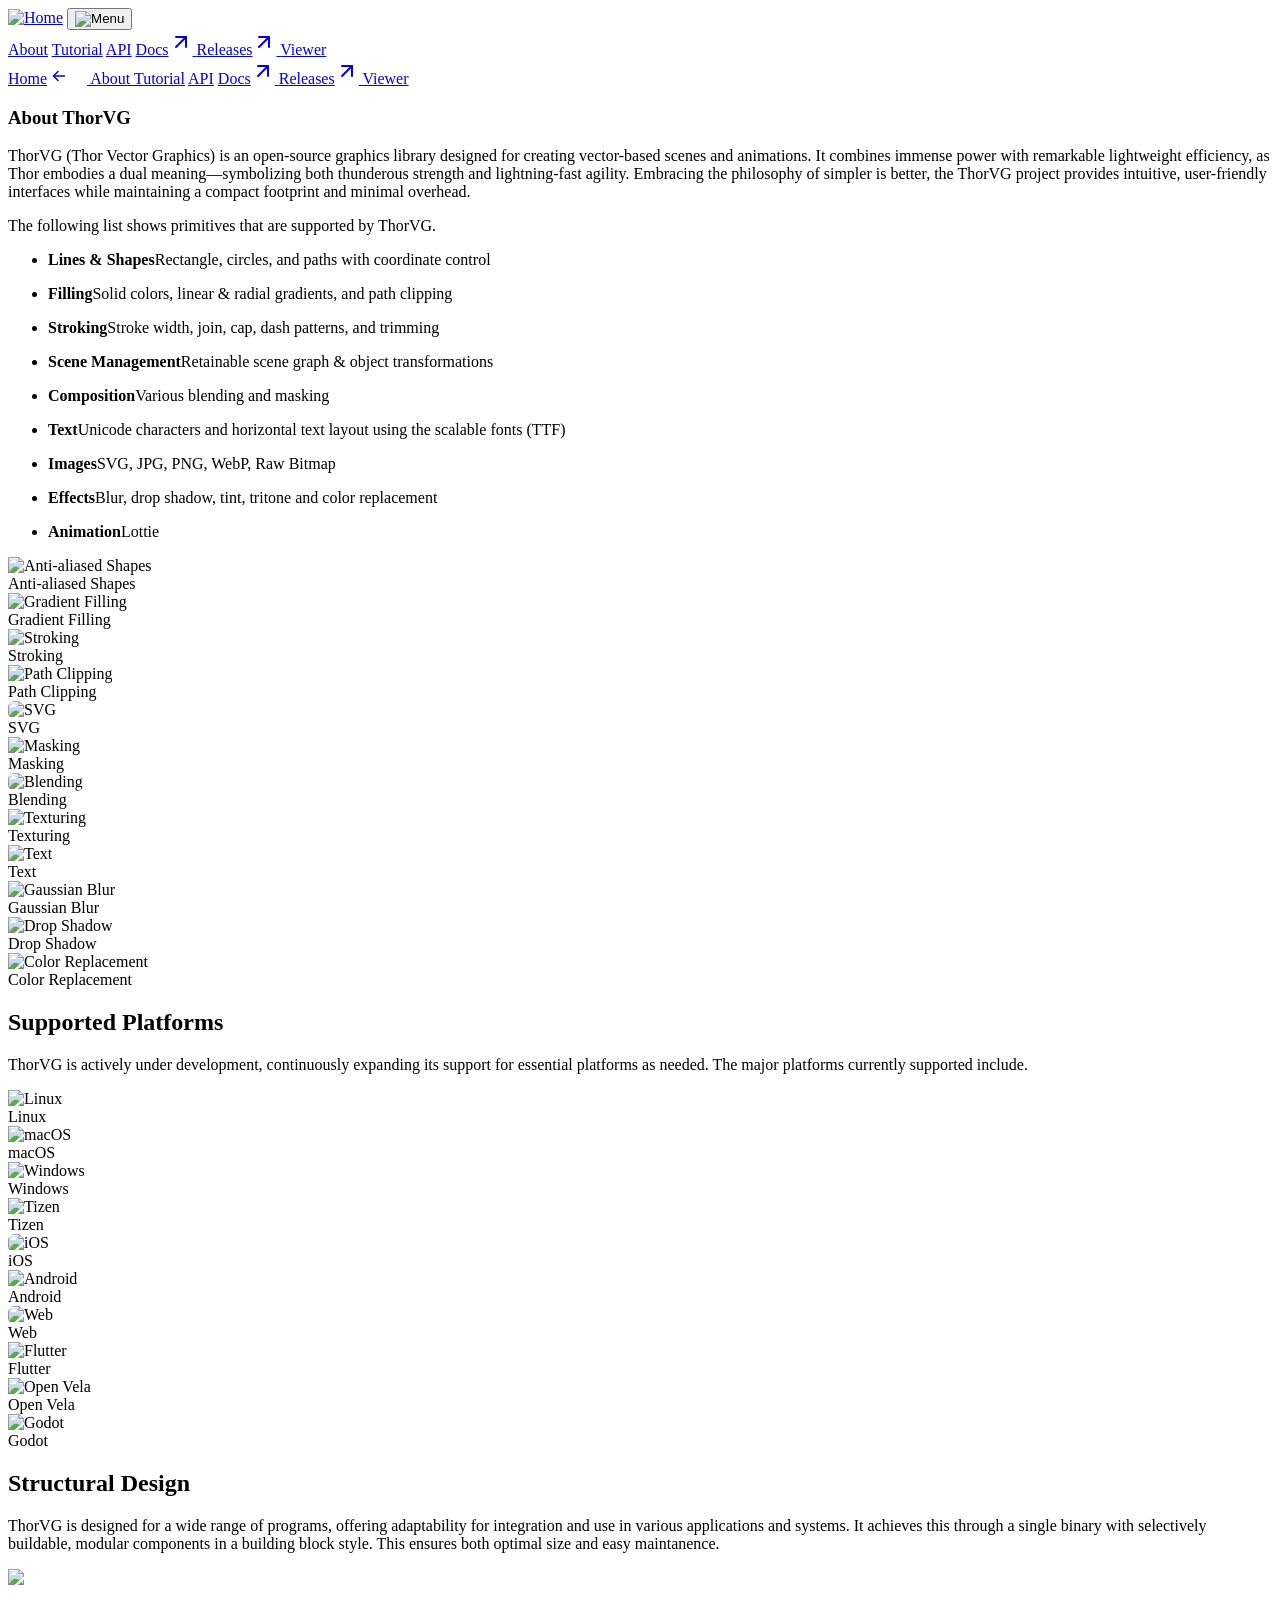
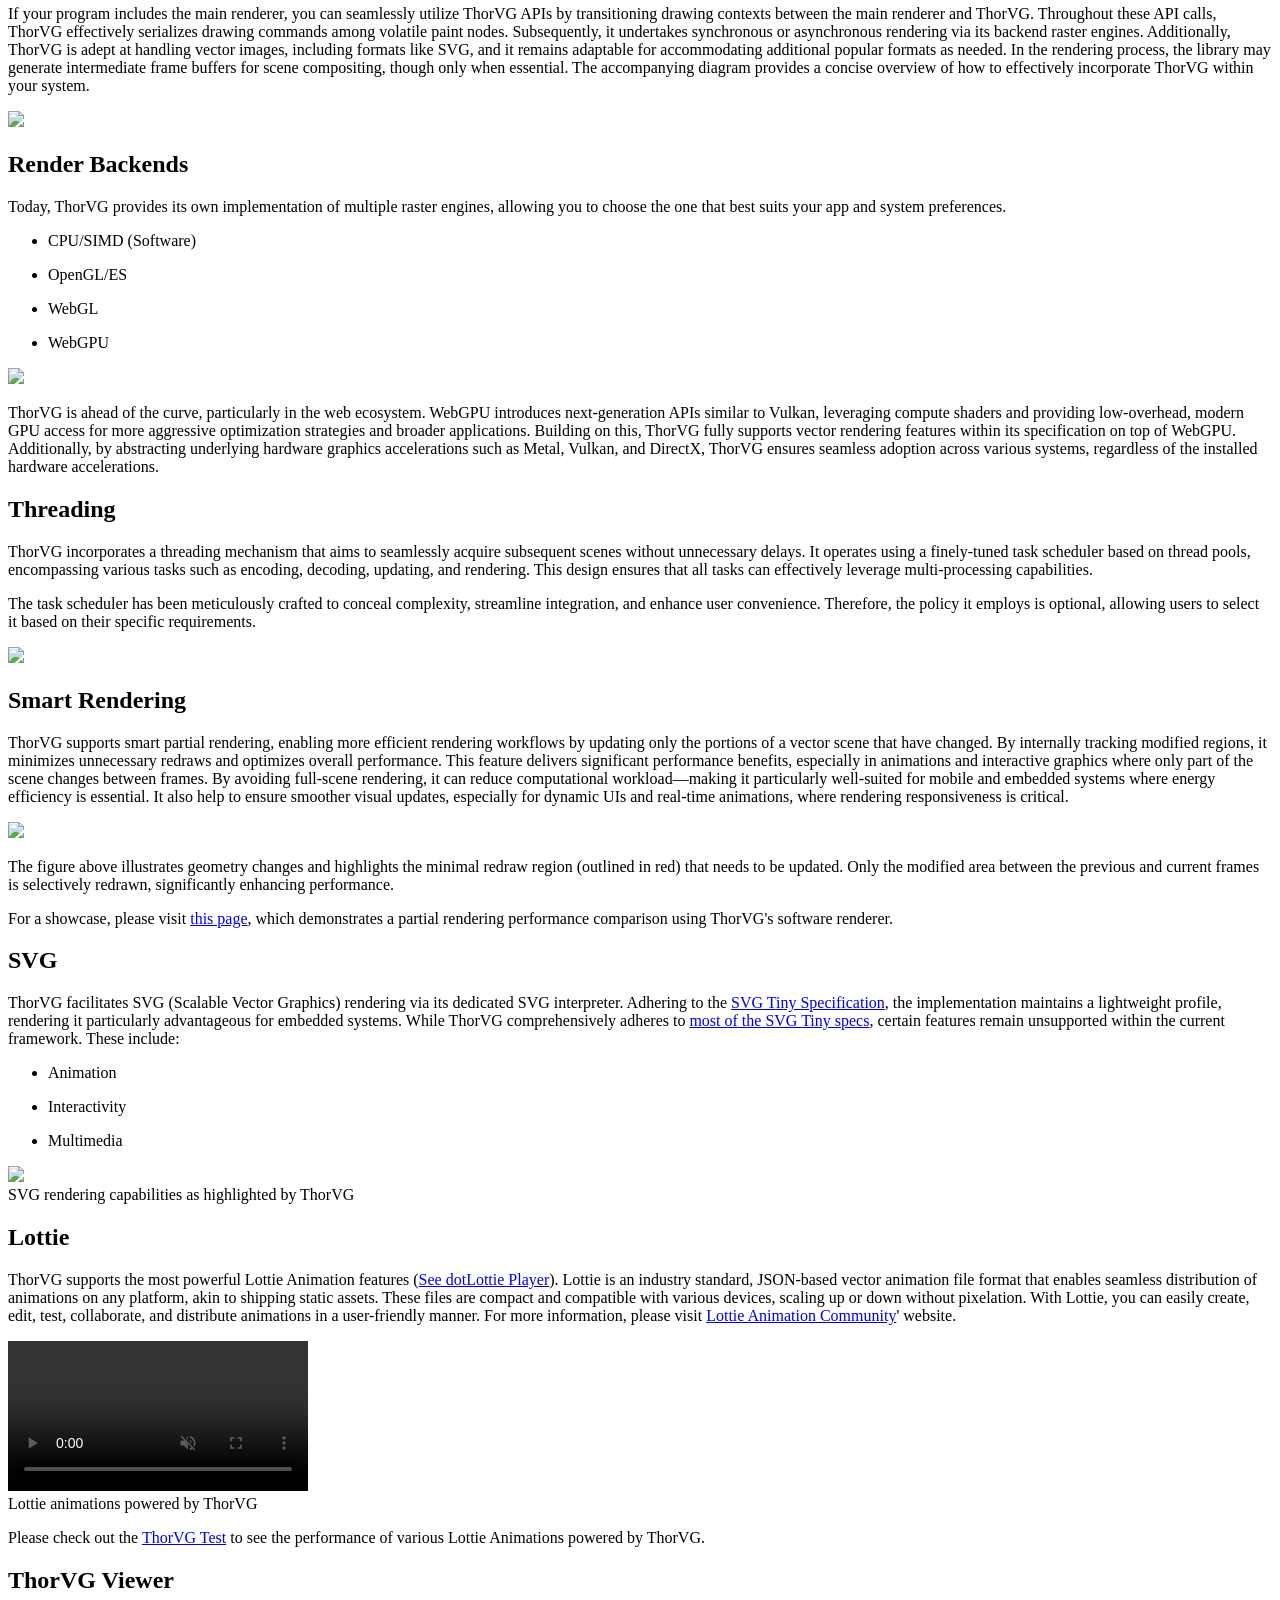
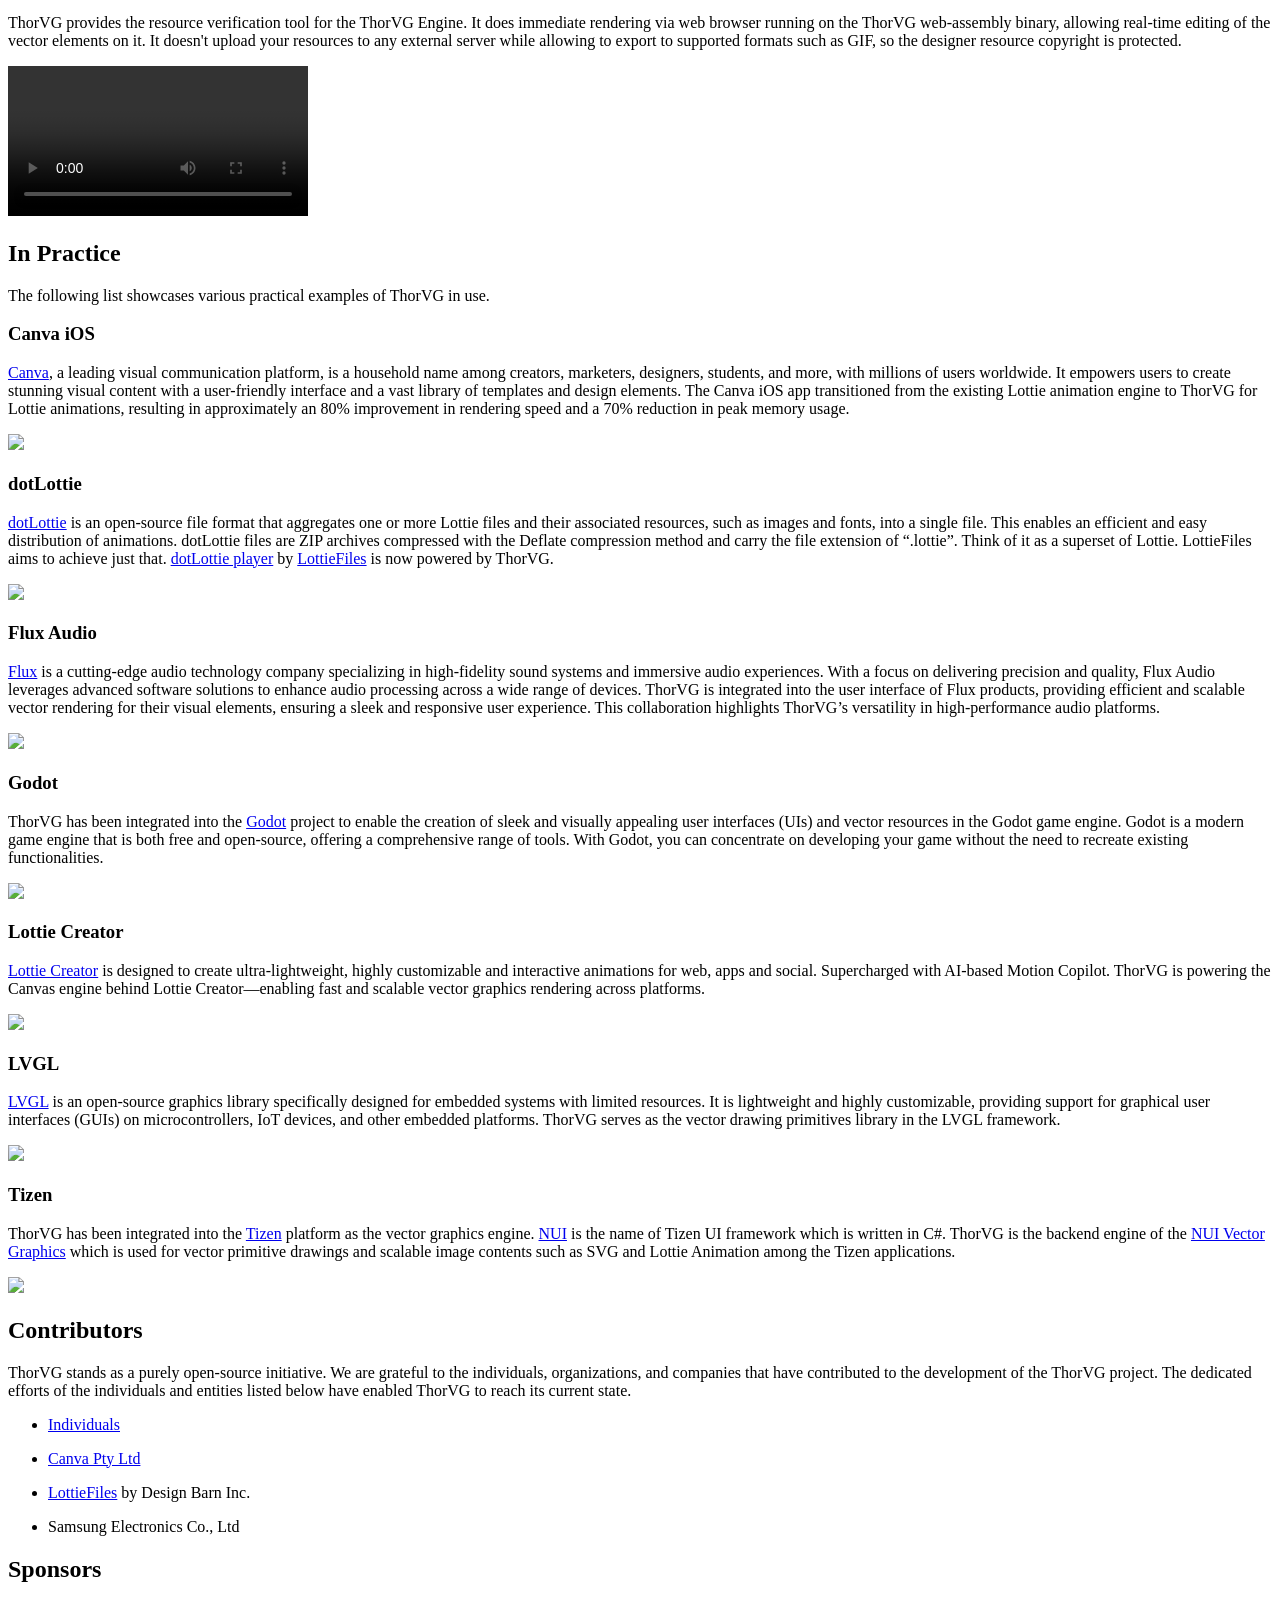
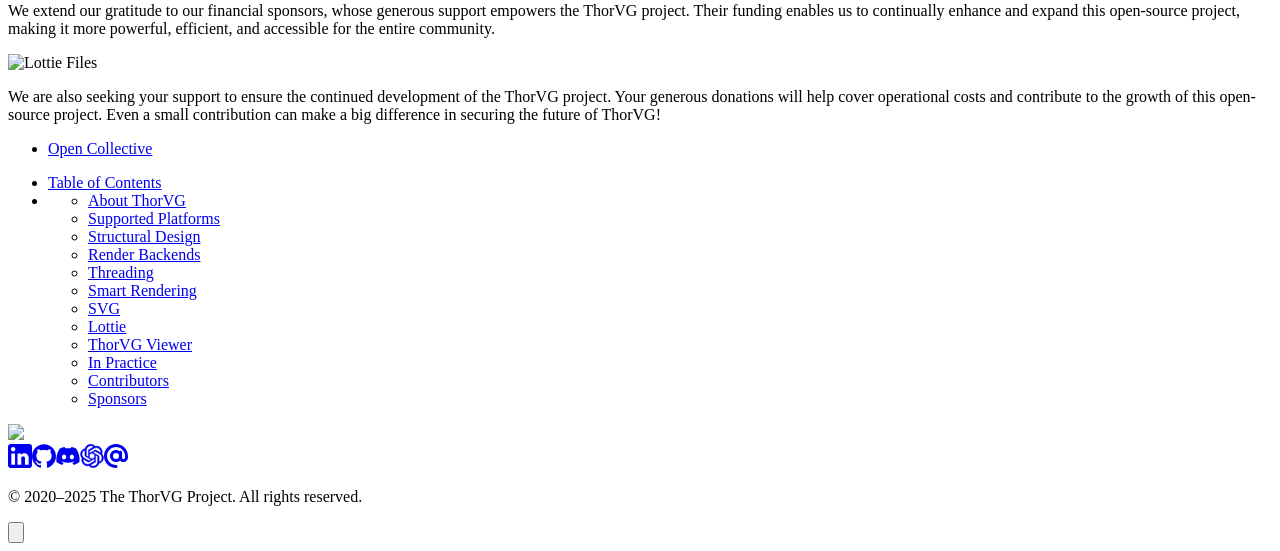
==== about/index.html @ f8a2fe35 "Feat: 기본 파일들 추가" ====
<!DOCTYPE html>
<html lang="en">
    <head>
        <meta charset="utf-8">
        <meta name="viewport" content="width=device-width, initial-scale=1.0" />
        <base href="/thorvg.site/" />
        <link rel="icon" sizes="192x192" href="https://raw.githubusercontent.com/thorvg/thorvg.site/main/icon/site_icon.png" type="image/png">
        <link rel="apple-touch-icon" href="https://raw.githubusercontent.com/thorvg/thorvg.site/main/icon/site_icon.png" type="image/png">

        <title>About | ThorVG</title>
        <meta name="description" content="ThorVG is a free-software graphics library for drawing vector-based scenes and animations. &quot;Simpler is better&quot; is the philosophy of the ThorVG project - it provides simple and user-friendly interfaces while keeping a small size and minimal software complexity.">
        <link rel="canonical" href="https://www.thorvg.org/about">
        <meta property="og:title" content="About | ThorVG">
        <meta property="og:description" content="ThorVG is a free-software graphics library for drawing vector-based scenes and animations. &quot;Simpler is better&quot; is the philosophy of the ThorVG project - it provides simple and user-friendly interfaces while keeping a small size and minimal software complexity.">
        <meta property="og:image" content="https://raw.githubusercontent.com/thorvg/thorvg.site/main/image/homepage_preview.png">
        <meta property="og:image:width" content="844">
        <meta property="og:image:height" content="513">
        <meta property="og:url" content="https://www.thorvg.org/about">
        <meta property="og:site_name" content="ThorVG">
        <meta property="og:type" content="website">
        <script type="application/ld+json">{"@context":"https://schema.org/","@type":"WebSite","name":"ThorVG","url":"https://www.thorvg.org"}</script>
        <script type="application/ld+json">{"@context":"https://schema.org","@graph":[{"@type":"SoftwareApplication","name":"ThorVG","alternateName":["Thor Vector Graphics","토르 벡터 그래픽스","토르VG"],"url":"https://www.thorvg.org/","sameAs":["https://www.linkedin.com/company/thorvg/"],"description":"Thor Vector Graphics is a lightweight portable library used for drawing vector-based scenes and animations including SVG and Lottie. It can be freely utilized across various software platforms and applications to visualize graphical contents.","applicationCategory":"GraphicsApplication","operatingSystem":"Linux, Windows, macOS, iOS, Android, WebAssembly, RTOS, Embedded","offers":{"@type":"Offer","price":"0","priceCurrency":"USD","availability":"https://schema.org/InStock"},"aggregateRating":{"@type":"AggregateRating","ratingValue":"4.9","reviewCount":"910"},"potentialAction":{"@type":"SearchAction","target":"https://www.thorvg.org/?s={search_term_string}","query-input":"required name=search_term_string"},"inLanguage":"en","publisher":{"@type":"Organization","name":"ThorVG Project","alternateName":"토르 벡터 그래픽스","url":"https://www.thorvg.org/","sameAs":["https://www.linkedin.com/company/thorvg/","https://github.com/thorvg/"],"founder":{"@id":"#hermet"}},"creator":{"@id":"#hermet"}},{"@type":"SoftwareSourceCode","name":"ThorVG","codeRepository":"https://github.com/thorvg/thorvg","programmingLanguage":"C++","license":"https://opensource.org/licenses/MIT"},{"@type":"Person","@id":"#hermet","name":"Hermet Park","alternateName":["박춘언","hermetpark","hermet"],"sameAs":["https://github.com/hermet","https://www.linkedin.com/in/hermetpark/","https://ko.wikipedia.org/wiki/%EB%B0%95%EC%B6%98%EC%96%B8","https://x.com/hermetpark","https://www.facebook.com/hermetpark/"]},{"@type":"CreativeWork","name":"UI 시스템 블랙북","author":{"@id":"#hermet"},"url":"https://ebook.insightbook.co.kr/book/159","inLanguage":"ko","description":"UI와 그래픽스 시스템 개발 분야에 처음 발을 딛는 분들을 위한 가이드로, 시스템 구조, 상호작용, OS, 윈도우 시스템, 그래픽스 프레임워크, 위젯 시스템 등 중요한 개념을 소개"}]}</script>
        <meta name="google-site-verification" content="FrbPZFsiXPYTcN9PHwAaU_2jkQYf65He8meFdDsFHwc">
        <meta name="twitter:card" content="summary_large_image">
        <meta name="twitter:title" content="About | ThorVG">
        <meta name="twitter:description" content="ThorVG is a free-software graphics library for drawing vector-based scenes and animations. &quot;Simpler is better&quot; is the philosophy of the ThorVG project - it provides simple and user-friendly interfaces while keeping a small size and minimal software complexity.">
        <meta name="twitter:image" content="https://raw.githubusercontent.com/thorvg/thorvg.site/main/image/homepage_preview.png">
        <meta name="format-detection" content="telephone=no">

        <link rel="preconnect" href="https://fonts.googleapis.com">
        <link rel="preconnect" href="https://fonts.gstatic.com" crossorigin>
        <link href="https://fonts.googleapis.com/css2?family=JetBrains+Mono:ital,wght@0,100..800;1,100..800&family=Open+Sans:ital,wght@0,300..800;1,300..800&family=Poppins:ital,wght@0,100;0,200;0,300;0,400;0,500;0,600;0,700;0,800;0,900;1,100;1,200;1,300;1,400;1,500;1,600;1,700;1,800;1,900&display=swap" rel="stylesheet">

        <link rel="stylesheet" href="styles/common.css">
        <link rel="stylesheet" href="styles/nav.css">
        <link rel="stylesheet" href="styles/layout.css">
        <link rel="stylesheet" href="styles/collection.css">
        <link rel="stylesheet" href="styles/footer.css">
        <link rel="stylesheet" href="styles/about.css">

        <script src="script.js"></script>
    </head>
    <body>
        <header class="nav">
            <a href="./" class="logo"><img src="logo/ThorVG-simple.svg" alt="Home" /></a>

            <button class="menu-toggle" aria-label="Open menu"><img class="menu-icon" src="icon/menu.svg" alt="Menu" /></button>

            <nav class="menu fade-in-on-load">
                <a href="about/" class="menu-item is-selected"><span class="menu-bg">About</span></a>
                <a href="tutorial/" class="menu-item"><span class="menu-bg">Tutorial</span></a>
                <a href="api/" class="menu-item"><span class="menu-bg">API</span></a>
                <a href="https://deepwiki.com/thorvg/thorvg" target="_blank" rel="noopener noreferrer" class="menu-item">
                    <span class="menu-bg">Docs<svg xmlns="http://www.w3.org/2000/svg" version="1.1" fill="none" stroke-width="2" stroke-linecap="round" stroke-linejoin="round" width="24" height="25" viewBox="0 0 24 25" stroke="currentColor" role="presentation"><path d="M7 17.0293L17 7.0293"></path><path d="M7 7.0293H17V17.0293"></path></svg></span>
                </a>
                <a href="https://github.com/thorvg/thorvg/releases" target="_blank" rel="noopener noreferrer" class="menu-item">
                    <span class="menu-bg">Releases<svg xmlns="http://www.w3.org/2000/svg" version="1.1" fill="none" stroke-width="2" stroke-linecap="round" stroke-linejoin="round" width="24" height="25" viewBox="0 0 24 25" stroke="currentColor" role="presentation"><path d="M7 17.0293L17 7.0293"></path><path d="M7 7.0293H17V17.0293"></path></svg></span>
                </a>
                <a href="viewer/" class="menu-item"><span class="menu-bg">Viewer</span></a>
            </nav>
        </header>

        <nav class="menu-drawer">
            <a href="./">Home</a>
            <a href="about/" class="is-selected">
                <svg xmlns="http://www.w3.org/2000/svg" width="1em" height="1em" fill="currentColor" viewBox="0 0 256 256" style="margin-right: 20px; transform: rotate(180deg);">
                    <rect width="256" height="256" fill="none"></rect><line x1="40" y1="128" x2="216" y2="128" fill="none" stroke="currentColor" stroke-linecap="round" stroke-linejoin="round" stroke-width="24"></line><polyline points="144 56 216 128 144 200" fill="none" stroke="currentColor" stroke-linecap="round" stroke-linejoin="round" stroke-width="24"></polyline>
                </svg>
                About
            </a>
            <a href="tutorial/">Tutorial</a>
            <a href="api/">API</a>
            <a href="https://deepwiki.com/thorvg/thorvg" target="_blank" rel="noopener noreferrer">
                Docs<svg xmlns="http://www.w3.org/2000/svg" version="1.1" fill="none" stroke-width="2" stroke-linecap="round" stroke-linejoin="round" width="24" height="25" viewBox="0 0 24 25" stroke="currentColor" role="presentation"><path d="M7 17.0293L17 7.0293"></path><path d="M7 7.0293H17V17.0293"></path></svg>
            </a>
            <a href="https://github.com/thorvg/thorvg/releases" target="_blank" rel="noopener noreferrer">
                Releases<svg xmlns="http://www.w3.org/2000/svg" version="1.1" fill="none" stroke-width="2" stroke-linecap="round" stroke-linejoin="round" width="24" height="25" viewBox="0 0 24 25" stroke="currentColor" role="presentation"><path d="M7 17.0293L17 7.0293"></path><path d="M7 7.0293H17V17.0293"></path></svg>
            </a>
            <a href="viewer/">Viewer</a>
        </nav>

        <main class="main">
            <div class="container fade-in-and-move-up-on-load">
                <div class="columns py-6">
                    <div class="column is-9">
                        <article class="prose prose-vercel">
                            <section id="about-thorvg">
                                <h1>About ThorVG</h1>
                                <p>ThorVG (Thor Vector Graphics) is an open-source graphics library designed for creating vector-based scenes and animations. It combines immense power with remarkable lightweight efficiency, as Thor embodies a dual meaning—symbolizing both thunderous strength and lightning-fast agility. Embracing the philosophy of simpler is better, the ThorVG project provides intuitive, user-friendly interfaces while maintaining a compact footprint and minimal overhead.</p>
                                <p>The following list shows primitives that are supported by ThorVG.</p>
                                <ul>
                                    <li><p class="not-prose"><strong>Lines & Shapes</strong>Rectangle, circles, and paths with coordinate control</p></li>
                                    <li><p class="not-prose"><strong class="not-prose">Filling</strong>Solid colors, linear & radial gradients, and path clipping</p></li>
                                    <li><p class="not-prose"><strong class="not-prose">Stroking</strong>Stroke width, join, cap, dash patterns, and trimming</p></li>
                                    <li><p class="not-prose"><strong class="not-prose">Scene Management</strong>Retainable scene graph & object transformations</p></li>
                                    <li><p class="not-prose"><strong class="not-prose">Composition</strong>Various blending and masking</p></li>
                                    <li><p class="not-prose"><strong class="not-prose">Text</strong>Unicode characters and horizontal text layout using the scalable fonts (TTF)</p></li>
                                    <li><p class="not-prose"><strong class="not-prose">Images</strong>SVG, JPG, PNG, WebP, Raw Bitmap</p></li>
                                    <li><p class="not-prose"><strong class="not-prose">Effects</strong>Blur, drop shadow, tint, tritone and color replacement</p></li>
                                    <li><p class="not-prose"><strong class="not-prose">Animation</strong>Lottie</p></li>
                                </ul>
                                <div class="collection-medium-grid">
                                    <div class="collection-medium-item">
                                        <img src="image/anti-aliased_shapes.png" alt="Anti-aliased Shapes" class="collection-medium-item-image" />
                                        <div class="collection-medium-item-content-wrapper">
                                            <div class="collection-item-text">Anti-aliased Shapes</div>
                                        </div>
                                    </div>
                                    <div class="collection-medium-item">
                                        <img src="image/gradient_filling.png" alt="Gradient Filling" class="collection-medium-item-image" />
                                        <div class="collection-medium-item-content-wrapper">
                                            <div class="collection-item-text">Gradient Filling</div>
                                        </div>
                                    </div>
                                    <div class="collection-medium-item">
                                        <img src="image/stroking.png" alt="Stroking" class="collection-medium-item-image" />
                                        <div class="collection-medium-item-content-wrapper">
                                            <div class="collection-item-text">Stroking</div>
                                        </div>
                                    </div>
                                    <div class="collection-medium-item">
                                        <img src="image/path-clipping.png" alt="Path Clipping" class="collection-medium-item-image" />
                                        <div class="collection-medium-item-content-wrapper">
                                            <div class="collection-item-text">Path Clipping</div>
                                        </div>
                                    </div>
                                    <div class="collection-medium-item">
                                        <img src="image/svg.png" alt="SVG" class="collection-medium-item-image" style="border-radius:6px;" />
                                        <div class="collection-medium-item-content-wrapper">
                                            <div class="collection-item-text">SVG</div>
                                        </div>
                                    </div>
                                    <div class="collection-medium-item">
                                        <img src="image/masking.png" alt="Masking" class="collection-medium-item-image" />
                                        <div class="collection-medium-item-content-wrapper">
                                            <div class="collection-item-text">Masking</div>
                                        </div>
                                    </div>
                                    <div class="collection-medium-item">
                                        <img src="image/blending.png" alt="Blending" class="collection-medium-item-image" style="border-radius:6px;" />
                                        <div class="collection-medium-item-content-wrapper">
                                            <div class="collection-item-text">Blending</div>
                                        </div>
                                    </div>
                                    <div class="collection-medium-item">
                                        <img src="image/texturing.png" alt="Texturing" class="collection-medium-item-image" />
                                        <div class="collection-medium-item-content-wrapper">
                                            <div class="collection-item-text">Texturing</div>
                                        </div>
                                    </div>
                                    <div class="collection-medium-item">
                                        <img src="image/text.png" alt="Text" class="collection-medium-item-image" />
                                        <div class="collection-medium-item-content-wrapper">
                                            <div class="collection-item-text">Text</div>
                                        </div>
                                    </div>
                                    <div class="collection-medium-item">
                                        <img src="image/gaussian_blur.png" alt="Gaussian Blur" class="collection-medium-item-image" />
                                        <div class="collection-medium-item-content-wrapper">
                                            <div class="collection-item-text">Gaussian Blur</div>
                                        </div>
                                    </div>
                                    <div class="collection-medium-item">
                                        <img src="image/drop_shadow.png" alt="Drop Shadow" class="collection-medium-item-image" />
                                        <div class="collection-medium-item-content-wrapper">
                                            <div class="collection-item-text">Drop Shadow</div>
                                        </div>
                                    </div>
                                    <div class="collection-medium-item">
                                        <img src="image/scene-effects.png" alt="Color Replacement" class="collection-medium-item-image" />
                                        <div class="collection-medium-item-content-wrapper">
                                            <div class="collection-item-text">Color Replacement</div>
                                        </div>
                                    </div>
                                </div>
                            </section>
                            <section id="supported-latforms">
                                <h2>Supported Platforms</h2>
                                <p>ThorVG is actively under development, continuously expanding its support for essential platforms as needed. The major platforms currently supported include.</p>
                                <div class="collection-small-grid">
                                    <div class="collection-small-item">
                                        <img src="logo/Linux.svg" alt="Linux" class="collection-small-item-image" />
                                        <div class="collection-small-item-content-wrapper">
                                        <div class="collection-item-text">Linux</div>
                                        </div>
                                    </div>
                                    <div class="collection-small-item">
                                        <img src="logo/UPnHuwVfWPdJBOZgFfWgkKOXU.png" alt="macOS" class="collection-small-item-image" />
                                        <div class="collection-small-item-content-wrapper">
                                        <div class="collection-item-text">macOS</div>
                                        </div>
                                    </div>
                                    <div class="collection-small-item">
                                        <img src="logo/Windows.svg" alt="Windows" class="collection-small-item-image" />
                                        <div class="collection-small-item-content-wrapper">
                                        <div class="collection-item-text">Windows</div>
                                        </div>
                                    </div>
                                    <div class="collection-small-item">
                                        <img src="logo/Tizen.png" alt="Tizen" class="collection-small-item-image" />
                                        <div class="collection-small-item-content-wrapper">
                                        <div class="collection-item-text">Tizen</div>
                                        </div>
                                    </div>
                                    <div class="collection-small-item">
                                        <img src="logo/iOS.svg" alt="iOS" class="collection-small-item-image" style="border-radius:6px;" />
                                        <div class="collection-small-item-content-wrapper">
                                        <div class="collection-item-text">iOS</div>
                                        </div>
                                    </div>
                                    <div class="collection-small-item">
                                        <img src="logo/Android.svg" alt="Android" class="collection-small-item-image" />
                                        <div class="collection-small-item-content-wrapper">
                                        <div class="collection-item-text">Android</div>
                                        </div>
                                    </div>
                                    <div class="collection-small-item">
                                        <img src="logo/JavaScript.svg" alt="Web" class="collection-small-item-image" style="border-radius:6px;" />
                                        <div class="collection-small-item-content-wrapper">
                                        <div class="collection-item-text">Web</div>
                                        </div>
                                    </div>
                                    <div class="collection-small-item">
                                        <img src="logo/Flutter.svg" alt="Flutter" class="collection-small-item-image" />
                                        <div class="collection-small-item-content-wrapper">
                                        <div class="collection-item-text">Flutter</div>
                                        </div>
                                    </div>
                                    <div class="collection-small-item">
                                        <img src="logo/openvela.svg" alt="Open Vela" class="collection-small-item-image" />
                                        <div class="collection-small-item-content-wrapper">
                                        <div class="collection-item-text">Open Vela</div>
                                        </div>
                                    </div>
                                    <div class="collection-small-item">
                                        <img src="logo/Godot.svg" alt="Godot" class="collection-small-item-image" />
                                        <div class="collection-small-item-content-wrapper">
                                        <div class="collection-item-text">Godot</div>
                                        </div>
                                    </div>
                                </div>
                            </section>
                            <section id="structural-design">
                                <h2>Structural Design</h2>
                                <p>ThorVG is designed for a wide range of programs, offering adaptability for integration and use in various applications and systems. It achieves this through a single binary with selectively buildable, modular components in a building block style. This ensures both optimal size and easy maintanence.</p>
                                <div class="example-container limit-width"><img src="image/example_structure.svg" /></div>
                                <p>If your program includes the main renderer, you can seamlessly utilize ThorVG APIs by transitioning drawing contexts between the main renderer and ThorVG. Throughout these API calls, ThorVG effectively serializes drawing commands among volatile paint nodes. Subsequently, it undertakes synchronous or asynchronous rendering via its backend raster engines. Additionally, ThorVG is adept at handling vector images, including formats like SVG, and it remains adaptable for accommodating additional popular formats as needed. In the rendering process, the library may generate intermediate frame buffers for scene compositing, though only when essential. The accompanying diagram provides a concise overview of how to effectively incorporate ThorVG within your system.</p>
                                <div class="example-container px-5"><img src="image/example_flow.svg" /></div>
                            </section>
                            <section id="render-backends">
                                <h2>Render Backends</h2>
                                <p>Today, ThorVG provides its own implementation of multiple raster engines, allowing you to choose the one that best suits your app and system preferences.</p>
                                <ul>
                                    <li><p>CPU/SIMD (Software)</p></li>
                                    <li><p>OpenGL/ES</p></li>
                                    <li><p>WebGL</p></li>
                                    <li><p>WebGPU</p></li>
                                </ul>
                                <div class="example-container px-5"><img src="image/example_webgpu.svg" /></div>
                                <p>ThorVG is ahead of the curve, particularly in the web ecosystem. WebGPU introduces next-generation APIs similar to Vulkan, leveraging compute shaders and providing low-overhead, modern GPU access for more aggressive optimization strategies and broader applications. Building on this, ThorVG fully supports vector rendering features within its specification on top of WebGPU. Additionally, by abstracting underlying hardware graphics accelerations such as Metal, Vulkan, and DirectX, ThorVG ensures seamless adoption across various systems, regardless of the installed hardware accelerations.</p>
                            </section>
                            <section id="threading">
                                <h2>Threading</h2>
                                <p>ThorVG incorporates a threading mechanism that aims to seamlessly acquire subsequent scenes without unnecessary delays. It operates using a finely-tuned task scheduler based on thread pools, encompassing various tasks such as encoding, decoding, updating, and rendering. This design ensures that all tasks can effectively leverage multi-processing capabilities.</p>
                                <p>The task scheduler has been meticulously crafted to conceal complexity, streamline integration, and enhance user convenience. Therefore, the policy it employs is optional, allowing users to select it based on their specific requirements.</p>
                                <div class="example-container"><img src="image/thorvg_threading.svg" /></div>
                            </section>
                            <section id="smart-rendering">
                                <h2>Smart Rendering</h2>
                                <p>ThorVG supports smart partial rendering, enabling more efficient rendering workflows by updating only the portions of a vector scene that have changed. By internally tracking modified regions, it minimizes unnecessary redraws and optimizes overall performance. This feature delivers significant performance benefits, especially in animations and interactive graphics where only part of the scene changes between frames. By avoiding full-scene rendering, it can reduce computational workload—making it particularly well-suited for mobile and embedded systems where energy efficiency is essential. It also help to ensure smoother visual updates, especially for dynamic UIs and real-time animations, where rendering responsiveness is critical.</p>
                                <div class="example-container px-5"><img src="image/example_partial.svg" /></div>
                                <p>The figure above illustrates geometry changes and highlights the minimal redraw region (outlined in red) that needs to be updated. Only the modified area between the previous and current frames is selectively redrawn, significantly enhancing performance.</p>
                                <p>For a showcase, please visit <a href="https://hermet.github.io/partial-test/" target="_blank" rel="noopener noreferrer">this page</a>, which demonstrates a partial rendering performance comparison using ThorVG's software renderer.</p>
                            </section>
                            <section id="svg">
                                <h2>SVG</h2>
                                <p>ThorVG facilitates SVG (Scalable Vector Graphics) rendering via its dedicated SVG interpreter. Adhering to the <a href="https://www.w3.org/TR/SVGTiny12/" target="_blank" rel="noopener noreferrer">SVG Tiny Specification</a>, the implementation maintains a lightweight profile, rendering it particularly advantageous for embedded systems. While ThorVG comprehensively adheres to <a href="https://github.com/thorvg/thorvg/wiki/SVG-Support" target="_blank" rel="noopener noreferrer">most of the SVG Tiny specs</a>, certain features remain unsupported within the current framework. These include:</p>
                                <ul>
                                    <li><p>Animation</p></li>
                                    <li><p>Interactivity</p></li>
                                    <li><p>Multimedia</p></li>
                                </ul>
                                <div class="example-container px-10">
                                    <div class="sample">
                                        <img src="image/example_svg.jpg" />
                                        <div class="collection-small-item-content-wrapper">
                                            <div class="collection-item-text">SVG rendering capabilities as highlighted by ThorVG</div>
                                        </div>
                                    </div>
                                </div>
                            </section>
                            <section id="lottie">
                                <h2>Lottie</h2>
                                <p>ThorVG supports the most powerful Lottie Animation features (<a href="https://lottiefiles.com/supported-features" target="_blank" rel="noopener noreferrer">See dotLottie Player</a>). Lottie is an industry standard, JSON-based vector animation file format that enables seamless distribution of animations on any platform, akin to shipping static assets. These files are compact and compatible with various devices, scaling up or down without pixelation. With Lottie, you can easily create, edit, test, collaborate, and distribute animations in a user-friendly manner. For more information, please visit <a href="https://lottie.github.io/" target="_blank" rel="noopener noreferrer">Lottie Animation Community</a>' website.</p>
                                <div class="example-container px-10">
                                    <div class="sample">
                                        <video src="video/example_lottie.mov" controls loop autoplay muted></video>
                                        <div class="collection-small-item-content-wrapper">
                                            <div class="collection-item-text">Lottie animations powered by ThorVG</div>
                                        </div>
                                    </div>
                                </div>
                                <p>Please check out the <a href="https://thorvg-perf-test.vercel.app/?seed=[base64]" target="_blank" rel="noopener noreferrer">ThorVG Test</a> to see the performance of various Lottie Animations powered by ThorVG.</p>
                            </section>
                            <section id="thorvg-viewer">
                                <h2>ThorVG Viewer</h2>
                                <p>ThorVG provides the resource verification tool for the ThorVG Engine. It does immediate rendering via web browser running on the ThorVG web-assembly binary, allowing real-time editing of the vector elements on it. It doesn't upload your resources to any external server while allowing to export to supported formats such as GIF, so the designer resource copyright is protected.</p>
                                <div class="example-container px-10">
                                    <div class="sample"><video src="video/thorvg_viewer.mp4" controls></video></div>
                                </div>
                            </section>
                            <section id="in-practice">
                                <h2>In Practice</h2>
                                <p>The following list showcases various practical examples of ThorVG in use.</p>
                                <div class="row">
                                    <div class="col-lg-3"><h3>Canva iOS</h3></div>
                                    <div class="col-lg-7">
                                        <p><a href="https://www.canva.com/" target="_blank" rel="noopener noreferrer">Canva</a>, a leading visual communication platform, is a household name among creators, marketers, designers, students, and more, with millions of users worldwide. It empowers users to create stunning visual content with a user-friendly interface and a vast library of templates and design elements. The Canva iOS app transitioned from the existing Lottie animation engine to ThorVG for Lottie animations, resulting in approximately an 80% improvement in rendering speed and a 70% reduction in peak memory usage.</p>
                                        <img class="img-fluid" src="image/example_canvaios.png" />
                                    </div>
                                </div>
                                <div class="row">
                                    <div class="col-lg-3"><h3>dotLottie</h3></div>
                                    <div class="col-lg-7">
                                        <p><a href="https://dotlottie.io/" target="_blank" rel="noopener noreferrer">dotLottie</a> is an open-source file format that aggregates one or more Lottie files and their associated resources, such as images and fonts, into a single file. This enables an efficient and easy distribution of animations. dotLottie files are ZIP archives compressed with the Deflate compression method and carry the file extension of “.lottie”. Think of it as a superset of Lottie. LottieFiles aims to achieve just that. <a href="https://github.com/LottieFiles/dotlottie-rs" target="_blank" rel="noopener noreferrer">dotLottie player</a> by <a href="https://lottiefiles.com/" target="_blank" rel="noopener noreferrer">LottieFiles</a> is now powered by ThorVG.</p>
                                        <img class="img-fluid" src="image/example_dotlottie_edited.svg" />
                                    </div>
                                </div>
                                <div class="row">
                                    <div class="col-lg-3"><h3>Flux Audio</h3></div>
                                    <div class="col-lg-7">
                                        <p><a href="https://www.flux.audio/" target="_blank" rel="noopener noreferrer">Flux</a> is a cutting-edge audio technology company specializing in high-fidelity sound systems and immersive audio experiences. With a focus on delivering precision and quality, Flux Audio leverages advanced software solutions to enhance audio processing across a wide range of devices. ThorVG is integrated into the user interface of Flux products, providing efficient and scalable vector rendering for their visual elements, ensuring a sleek and responsive user experience. This collaboration highlights ThorVG’s versatility in high-performance audio platforms.</p>
                                        <img class="img-fluid" src="image/example_flux.jpg" />
                                    </div>
                                </div>
                                <div class="row">
                                    <div class="col-lg-3"><h3>Godot</h3></div>
                                    <div class="col-lg-7">
                                        <p>ThorVG has been integrated into the <a href="https://godotengine.org/" target="_blank" rel="noopener noreferrer">Godot</a> project to enable the creation of sleek and visually appealing user interfaces (UIs) and vector resources in the Godot game engine. Godot is a modern game engine that is both free and open-source, offering a comprehensive range of tools. With Godot, you can concentrate on developing your game without the need to recreate existing functionalities.</p>
                                        <img class="img-fluid" src="image/example_godot.webp" />
                                    </div>
                                </div>
                                <div class="row">
                                    <div class="col-lg-3"><h3>Lottie Creator</h3></div>
                                    <div class="col-lg-7">
                                        <p><a href="https://creator.lottiefiles.com/" target="_blank" rel="noopener noreferrer">Lottie Creator</a> is designed to create ultra-lightweight, highly customizable and interactive animations for web, apps and social. Supercharged with AI-based Motion Copilot. ThorVG is powering the Canvas engine behind Lottie Creator—enabling fast and scalable vector graphics rendering across platforms.</p>
                                        <img class="img-fluid" src="image/example_creator.png" />
                                    </div>
                                </div>
                                <div class="row">
                                    <div class="col-lg-3"><h3>LVGL</h3></div>
                                    <div class="col-lg-7">
                                        <p><a href="https://lvgl.io/" target="_blank" rel="noopener noreferrer">LVGL</a> is an open-source graphics library specifically designed for embedded systems with limited resources. It is lightweight and highly customizable, providing support for graphical user interfaces (GUIs) on microcontrollers, IoT devices, and other embedded platforms. ThorVG serves as the vector drawing primitives library in the LVGL framework.</p>
                                        <img class="img-fluid" src="image/example_lvgl.svg" />
                                    </div>
                                </div>
                                <div class="row">
                                    <div class="col-lg-3"><h3>Tizen</h3></div>
                                    <div class="col-lg-7">
                                        <p>ThorVG has been integrated into the <a href="https://www.tizen.org/" target="_blank" rel="noopener noreferrer">Tizen</a> platform as the vector graphics engine. <a href="https://docs.tizen.org/application/dotnet/guides/user-interface/nui/overview/" target="_blank" rel="noopener noreferrer">NUI</a> is the name of Tizen UI framework which is written in C#. ThorVG is the backend engine of the <a href="https://docs.tizen.org/application/dotnet/guides/user-interface/nui/vectorgraphics/Overview/" target="_blank" rel="noopener noreferrer">NUI Vector Graphics</a> which is used for vector primitive drawings and scalable image contents such as SVG and Lottie Animation among the Tizen applications.</p>
                                        <img class="img-fluid" src="image/tizen.svg" />
                                    </div>
                                </div>
                            </section>
                            <section id="contributors">
                                <h2>Contributors</h2>
                                <p>ThorVG stands as a purely open-source initiative. We are grateful to the individuals, organizations, and companies that have contributed to the development of the ThorVG project. The dedicated efforts of the individuals and entities listed below have enabled ThorVG to reach its current state.</p>
                                <ul>
                                    <li>
                                        <p><a href="https://github.com/thorvg/thorvg/blob/main/CONTRIBUTORS" target="_blank" rel="noopener noreferrer">Individuals</a></p>
                                    </li>
                                    <li>
                                        <p><a href="https://www.canva.com/" target="_blank" rel="noopener noreferrer">Canva Pty Ltd</a></p>
                                    </li>
                                    <li>
                                        <p><a href="https://lottiefiles.com/" target="_blank" rel="noopener noreferrer">LottieFiles</a> by Design Barn Inc.</p>
                                    </li>
                                    <li>
                                        <p>Samsung Electronics Co., Ltd</p>
                                    </li>
                                </ul>
                            </section>
                            <section id="sponsors">
                                <h2>Sponsors</h2>
                                <p>We extend our gratitude to our financial sponsors, whose generous support empowers the ThorVG project. Their funding enables us to continually enhance and expand this open-source project, making it more powerful, efficient, and accessible for the entire community.</p>
                                <div class="example-image-wrapper">
                                    <img class="logo-lottie-files" src="logo/LottieFiles.svg" alt="Lottie Files" />
                                </div>
                                <p>We are also seeking your support to ensure the continued development of the ThorVG project. Your generous donations will help cover operational costs and contribute to the growth of this open-source project. Even a small contribution can make a big difference in securing the future of ThorVG!</p>
                                <ul>
                                    <li>
                                        <p><a href="https://opencollective.com/thorvg" target="_blank" rel="noopener noreferrer">Open Collective</a></p>
                                    </li>
                                </ul>
                            </section>
                        </article>
                    </div>
                    <div class="column is-3">
                        <div class="content-toc has-background-light py-5">
                            <nav aria-label="Table of contents" role="navigation">
                                <ul class="toc-list">
                                    <li>
                                        <a class="toc-header" href="#"><i class="icon icon-text-align-left"></i>Table of Contents</a>
                                    </li>
                                    <li class="toc-children">
                                        <ul>
                                            <li><a href="about/#about-thorvg">About ThorVG</a></li>
                                            <li><a href="about/#supported-latforms">Supported Platforms</a></li>
                                            <li><a href="about/#structural-design">Structural Design</a></li>
                                            <li><a href="about/#render-backends">Render Backends</a></li>
                                            <li><a href="about/#threading">Threading</a></li>
                                            <li><a href="about/#smart-rendering">Smart Rendering</a></li>
                                            <li><a href="about/#svg">SVG</a></li>
                                            <li><a href="about/#lottie">Lottie</a></li>
                                            <li><a href="about/#thorvg-viewer">ThorVG Viewer</a></li>
                                            <li><a href="about/#in-practice">In Practice</a></li>
                                            <li><a href="about/#contributors">Contributors</a></li>
                                            <li><a href="about/#sponsors">Sponsors</a></li>
                                        </ul>
                                    </li>
                                </ul>
                            </nav>
                        </div>
                    </div>
                </div>
            </div>
        </main>

        <footer>
            <div class="inner">
                <div class="flex items-baseline tracking-wider">
                    <div class="logo-wrapper">
                        <img src="logo/ThorVG_footer.svg" />
                    </div>
                    <div class="link-container" style="display: flex;">
                        <a target="_blank" rel="noopener noreferrer" class="link-item" aria-label="LinkedIn" href="https://www.linkedin.com/company/thorvg/">
                            <svg width="24" height="24" fill="currentColor" xmlns="http://www.w3.org/2000/svg" xmlns:xlink="http://www.w3.org/1999/xlink" viewBox="0 0 17.582 17.582" overflow="visible">
                                <path d="M 15.628 0 C 16.146 0 16.643 0.206 17.009 0.572 C 17.376 0.939 17.582 1.435 17.582 1.954 L 17.582 15.628 C 17.582 16.146 17.376 16.643 17.009 17.009 C 16.643 17.376 16.146 17.582 15.628 17.582 L 1.953 17.582 C 1.435 17.582 0.938 17.376 0.572 17.009 C 0.206 16.643 0 16.146 0 15.628 L 0 1.954 C 0 1.435 0.206 0.939 0.572 0.572 C 0.938 0.206 1.435 0 1.953 0 Z M 15.14 15.14 L 15.14 9.963 C 15.14 9.118 14.804 8.309 14.207 7.711 C 13.61 7.114 12.8 6.779 11.956 6.779 C 11.125 6.779 10.158 7.287 9.689 8.048 L 9.689 6.964 L 6.964 6.964 L 6.964 15.14 L 9.689 15.14 L 9.689 10.324 C 9.689 9.572 10.295 8.957 11.047 8.957 C 11.41 8.957 11.758 9.101 12.014 9.357 C 12.271 9.614 12.415 9.962 12.415 10.324 L 12.415 15.14 Z M 3.79 5.431 C 4.225 5.431 4.642 5.258 4.95 4.95 C 5.258 4.642 5.431 4.225 5.431 3.79 C 5.431 2.881 4.698 2.139 3.79 2.139 C 3.352 2.139 2.932 2.313 2.623 2.623 C 2.313 2.932 2.139 3.352 2.139 3.79 C 2.139 4.698 2.881 5.431 3.79 5.431 Z M 5.148 15.14 L 5.148 6.964 L 2.442 6.964 L 2.442 15.14 Z" fill="currentColor"></path>
                            </svg>
                        </a>
                        <a target="_blank" rel="noopener noreferrer" class="link-item" aria-label="Github" href="https://github.com/thorvg/thorvg">
                            <svg width="24" height="24" fill="currentColor" xmlns="http://www.w3.org/2000/svg" xmlns:xlink="http://www.w3.org/1999/xlink" viewBox="0 0 19.535 19.062" overflow="visible">
                                <path d="M 9.767 0 C 8.485 0 7.215 0.253 6.03 0.744 C 4.845 1.234 3.768 1.954 2.861 2.861 C 1.029 4.693 0 7.177 0 9.768 C 0 14.085 2.803 17.748 6.681 19.047 C 7.169 19.125 7.326 18.822 7.326 18.558 L 7.326 16.908 C 4.62 17.494 4.044 15.599 4.044 15.599 C 3.594 14.466 2.96 14.163 2.96 14.163 C 2.071 13.557 3.028 13.577 3.028 13.577 C 4.005 13.645 4.522 14.583 4.522 14.583 C 5.372 16.068 6.808 15.628 7.365 15.394 C 7.453 14.759 7.707 14.329 7.98 14.085 C 5.812 13.841 3.536 13.001 3.536 9.279 C 3.536 8.195 3.907 7.326 4.542 6.632 C 4.444 6.388 4.102 5.372 4.64 4.054 C 4.64 4.054 5.46 3.79 7.326 5.05 C 8.097 4.835 8.937 4.727 9.767 4.727 C 10.598 4.727 11.438 4.835 12.209 5.05 C 14.075 3.79 14.895 4.054 14.895 4.054 C 15.433 5.372 15.091 6.388 14.993 6.632 C 15.628 7.326 15.999 8.195 15.999 9.279 C 15.999 13.01 13.714 13.831 11.535 14.075 C 11.887 14.378 12.209 14.974 12.209 15.882 L 12.209 18.558 C 12.209 18.822 12.366 19.135 12.864 19.047 C 16.741 17.738 19.535 14.085 19.535 9.768 C 19.535 8.485 19.282 7.215 18.791 6.03 C 18.301 4.845 17.581 3.768 16.674 2.861 C 15.767 1.954 14.69 1.234 13.505 0.744 C 12.32 0.253 11.05 0 9.767 0 Z" fill="currentColor"></path>
                            </svg>
                        </a>
                        <a target="_blank" rel="noopener noreferrer" class="link-item" aria-label="Discord" href="https://discord.com/channels/1065834877586509835/1065834878056284287">
                            <svg width="24" height="24" fill="currentColor" viewBox="-10.63 -.07077792 823.87 610.06955549" xmlns="http://www.w3.org/2000/svg">
                                <path d="m678.27 51.62c90.35 132.84 134.97 282.68 118.29 455.18-.07.73-.45 1.4-1.05 1.84-68.42 50.24-134.71 80.73-200.07 100.95a2.55 2.55 0 0 1 -2.81-.95c-15.1-21.01-28.82-43.16-40.84-66.42-.69-1.37-.06-3.02 1.36-3.56 21.79-8.21 42.51-18.05 62.44-29.7 1.57-.92 1.67-3.17.22-4.25-4.23-3.14-8.42-6.44-12.43-9.74-.75-.61-1.76-.73-2.61-.32-129.39 59.75-271.13 59.75-402.05 0-.85-.38-1.86-.25-2.59.35-4 3.3-8.2 6.57-12.39 9.71-1.45 1.08-1.33 3.33.25 4.25 19.93 11.43 40.65 21.49 62.41 29.74 1.41.54 2.08 2.15 1.38 3.52-11.76 23.29-25.48 45.44-40.86 66.45-.67.85-1.77 1.24-2.81.92-65.05-20.22-131.34-50.71-199.76-100.95-.57-.44-.98-1.14-1.04-1.87-13.94-149.21 14.47-300.29 118.18-455.18.25-.41.63-.73 1.07-.92 51.03-23.42 105.7-40.65 162.84-50.49 1.04-.16 2.08.32 2.62 1.24 7.06 12.5 15.13 28.53 20.59 41.63 60.23-9.2 121.4-9.2 182.89 0 5.46-12.82 13.25-29.13 20.28-41.63a2.47 2.47 0 0 1 2.62-1.24c57.17 9.87 111.84 27.1 162.83 50.49.45.19.82.51 1.04.95zm-339.04 283.7c.63-44.11-31.53-80.61-71.9-80.61-40.04 0-71.89 36.18-71.89 80.61 0 44.42 32.48 80.6 71.89 80.6 40.05 0 71.9-36.18 71.9-80.6zm265.82 0c.63-44.11-31.53-80.61-71.89-80.61-40.05 0-71.9 36.18-71.9 80.61 0 44.42 32.48 80.6 71.9 80.6 40.36 0 71.89-36.18 71.89-80.6z" fill="currentColor"/>
                            </svg>
                        </a>
                        <a target="_blank" rel="noopener noreferrer" class="link-item" aria-label="ChatGPT" href="https://chatgpt.com/g/g-Ht3dYIwLO-thorvgpt">
                            <svg width="24" height="24" stroke="currentColor" fill="none" xmlns="http://www.w3.org/2000/svg" stroke-width="0.7" class="h-6 w-6" viewBox="-0.17090198558635983 0.482230148717937 41.14235318283891 40.0339509076386">
                                <path d="M37.532 16.87a9.963 9.963 0 0 0-.856-8.184 10.078 10.078 0 0 0-10.855-4.835A9.964 9.964 0 0 0 18.306.5a10.079 10.079 0 0 0-9.614 6.977 9.967 9.967 0 0 0-6.664 4.834 10.08 10.08 0 0 0 1.24 11.817 9.965 9.965 0 0 0 .856 8.185 10.079 10.079 0 0 0 10.855 4.835 9.965 9.965 0 0 0 7.516 3.35 10.078 10.078 0 0 0 9.617-6.981 9.967 9.967 0 0 0 6.663-4.834 10.079 10.079 0 0 0-1.243-11.813zM22.498 37.886a7.474 7.474 0 0 1-4.799-1.735c.061-.033.168-.091.237-.134l7.964-4.6a1.294 1.294 0 0 0 .655-1.134V19.054l3.366 1.944a.12.12 0 0 1 .066.092v9.299a7.505 7.505 0 0 1-7.49 7.496zM6.392 31.006a7.471 7.471 0 0 1-.894-5.023c.06.036.162.099.237.141l7.964 4.6a1.297 1.297 0 0 0 1.308 0l9.724-5.614v3.888a.12.12 0 0 1-.048.103l-8.051 4.649a7.504 7.504 0 0 1-10.24-2.744zM4.297 13.62A7.469 7.469 0 0 1 8.2 10.333c0 .068-.004.19-.004.274v9.201a1.294 1.294 0 0 0 .654 1.132l9.723 5.614-3.366 1.944a.12.12 0 0 1-.114.01L7.04 23.856a7.504 7.504 0 0 1-2.743-10.237zm27.658 6.437l-9.724-5.615 3.367-1.943a.121.121 0 0 1 .113-.01l8.052 4.648a7.498 7.498 0 0 1-1.158 13.528v-9.476a1.293 1.293 0 0 0-.65-1.132zm3.35-5.043c-.059-.037-.162-.099-.236-.141l-7.965-4.6a1.298 1.298 0 0 0-1.308 0l-9.723 5.614v-3.888a.12.12 0 0 1 .048-.103l8.05-4.645a7.497 7.497 0 0 1 11.135 7.763zm-21.063 6.929l-3.367-1.944a.12.12 0 0 1-.065-.092v-9.299a7.497 7.497 0 0 1 12.293-5.756 6.94 6.94 0 0 0-.236.134l-7.965 4.6a1.294 1.294 0 0 0-.654 1.132l-.006 11.225zm1.829-3.943l4.33-2.501 4.332 2.5v5l-4.331 2.5-4.331-2.5V18z" fill="currentColor"/>
                            </svg>
                        </a>
                        <a target="_blank" rel="noopener noreferrer" class="link-item" aria-label="MailBox" href="mailto:thorvg@thorvg.org?subject=Hello%2C%20ThorVG!">
                            <svg width="24" height="24" fill="currentColor" xmlns="http://www.w3.org/2000/svg" viewBox="0 0 512 512"><!--!Font Awesome Free 6.7.2 by @fontawesome - https://fontawesome.com License - https://fontawesome.com/license/free Copyright 2025 Fonticons, Inc.-->
                                <path d="M256 64C150 64 64 150 64 256s86 192 192 192c17.7 0 32 14.3 32 32s-14.3 32-32 32C114.6 512 0 397.4 0 256S114.6 0 256 0S512 114.6 512 256l0 32c0 53-43 96-96 96c-29.3 0-55.6-13.2-73.2-33.9C320 371.1 289.5 384 256 384c-70.7 0-128-57.3-128-128s57.3-128 128-128c27.9 0 53.7 8.9 74.7 24.1c5.7-5 13.1-8.1 21.3-8.1c17.7 0 32 14.3 32 32l0 80 0 32c0 17.7 14.3 32 32 32s32-14.3 32-32l0-32c0-106-86-192-192-192zm64 192a64 64 0 1 0 -128 0 64 64 0 1 0 128 0z"/>
                            </svg>
                        </a>
                    </div>
                </div>
                <div class="tracking-wider copyright">
                    <p>© 2020–2025 The ThorVG Project. All rights reserved.</p>
                </div>
            </div>
        </footer>

        <button id="to-top-btn" aria-label="To top">
            <svg xmlns="http://www.w3.org/2000/svg" viewBox="0 0 448 512" alt="Scroll to top"><!--!Font Awesome Free 6.7.2 by @fontawesome - https://fontawesome.com License - https://fontawesome.com/license/free Copyright 2025 Fonticons, Inc.-->
                <path d="M201.4 137.4c12.5-12.5 32.8-12.5 45.3 0l160 160c12.5 12.5 12.5 32.8 0 45.3s-32.8 12.5-45.3 0L224 205.3 86.6 342.6c-12.5 12.5-32.8 12.5-45.3 0s-12.5-32.8 0-45.3l160-160z" fill="currentColor"/>
            </svg>
        </button>

    </body>
</html>
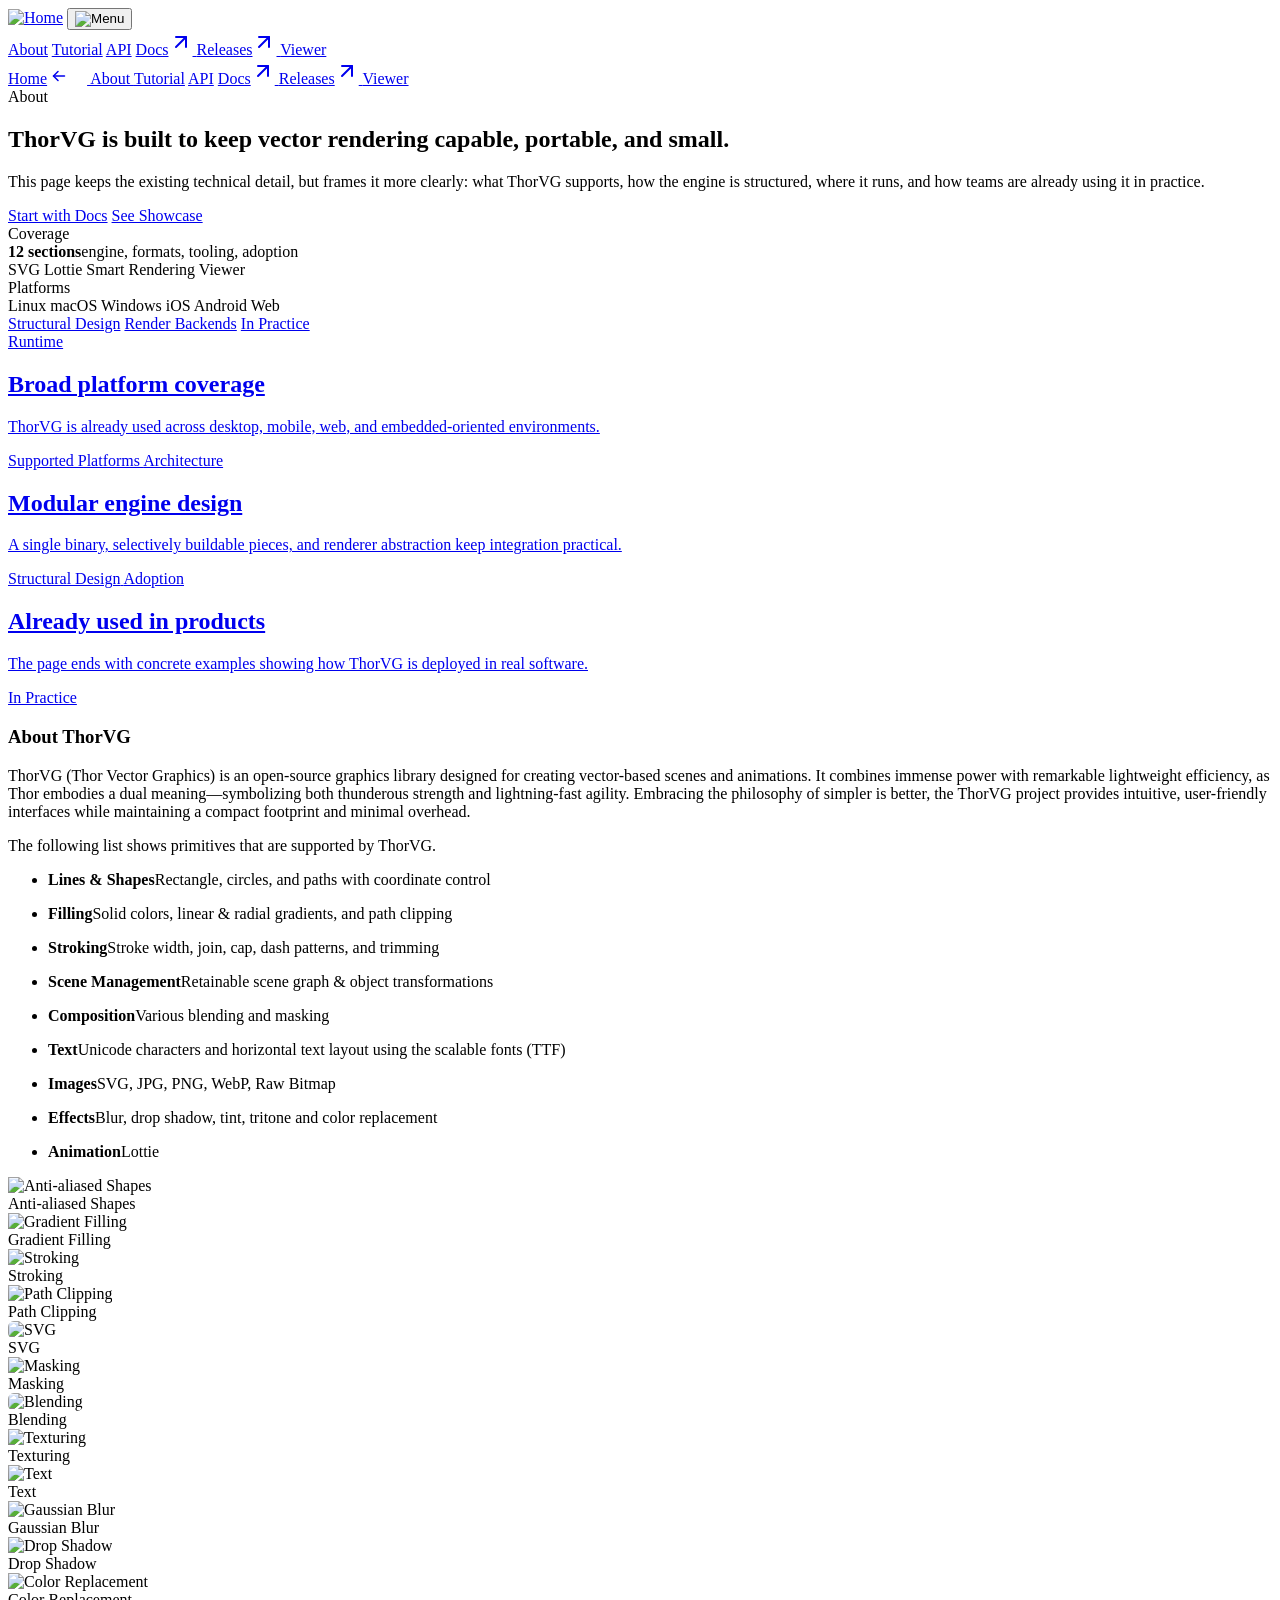
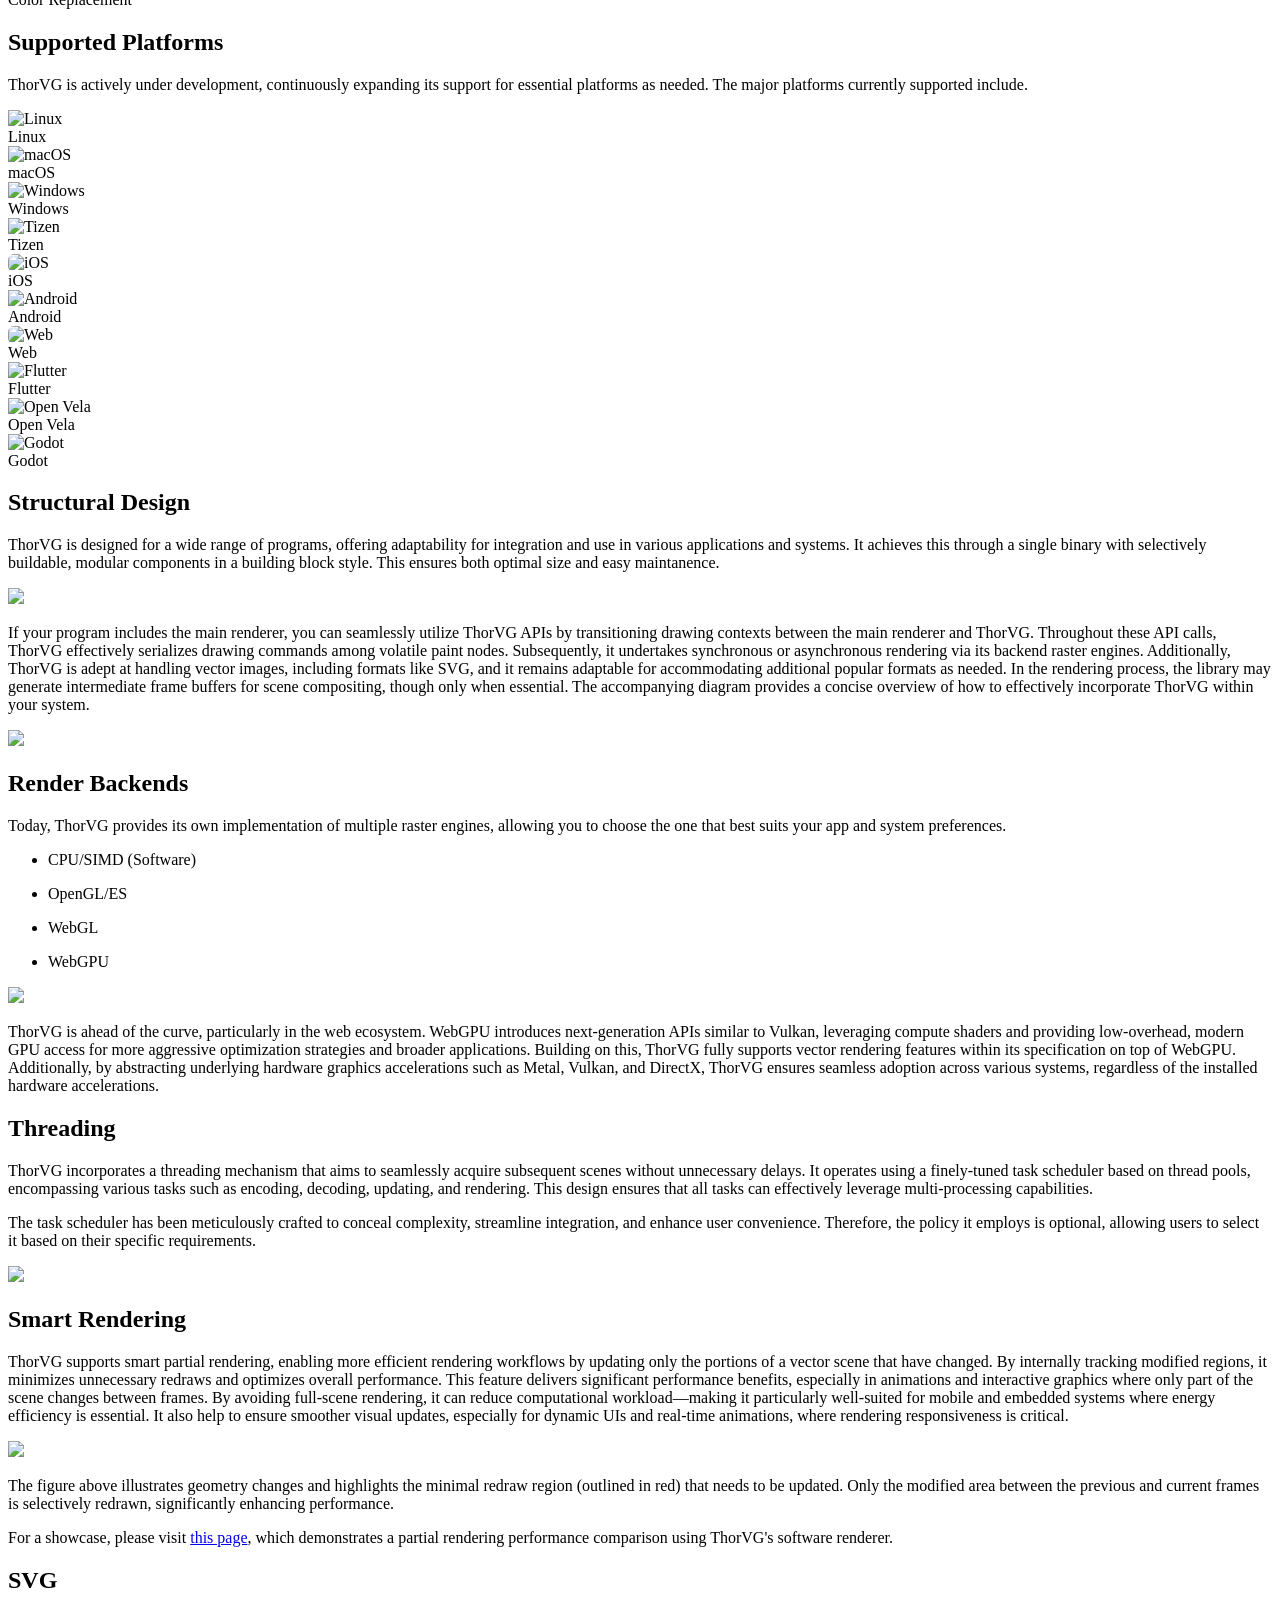
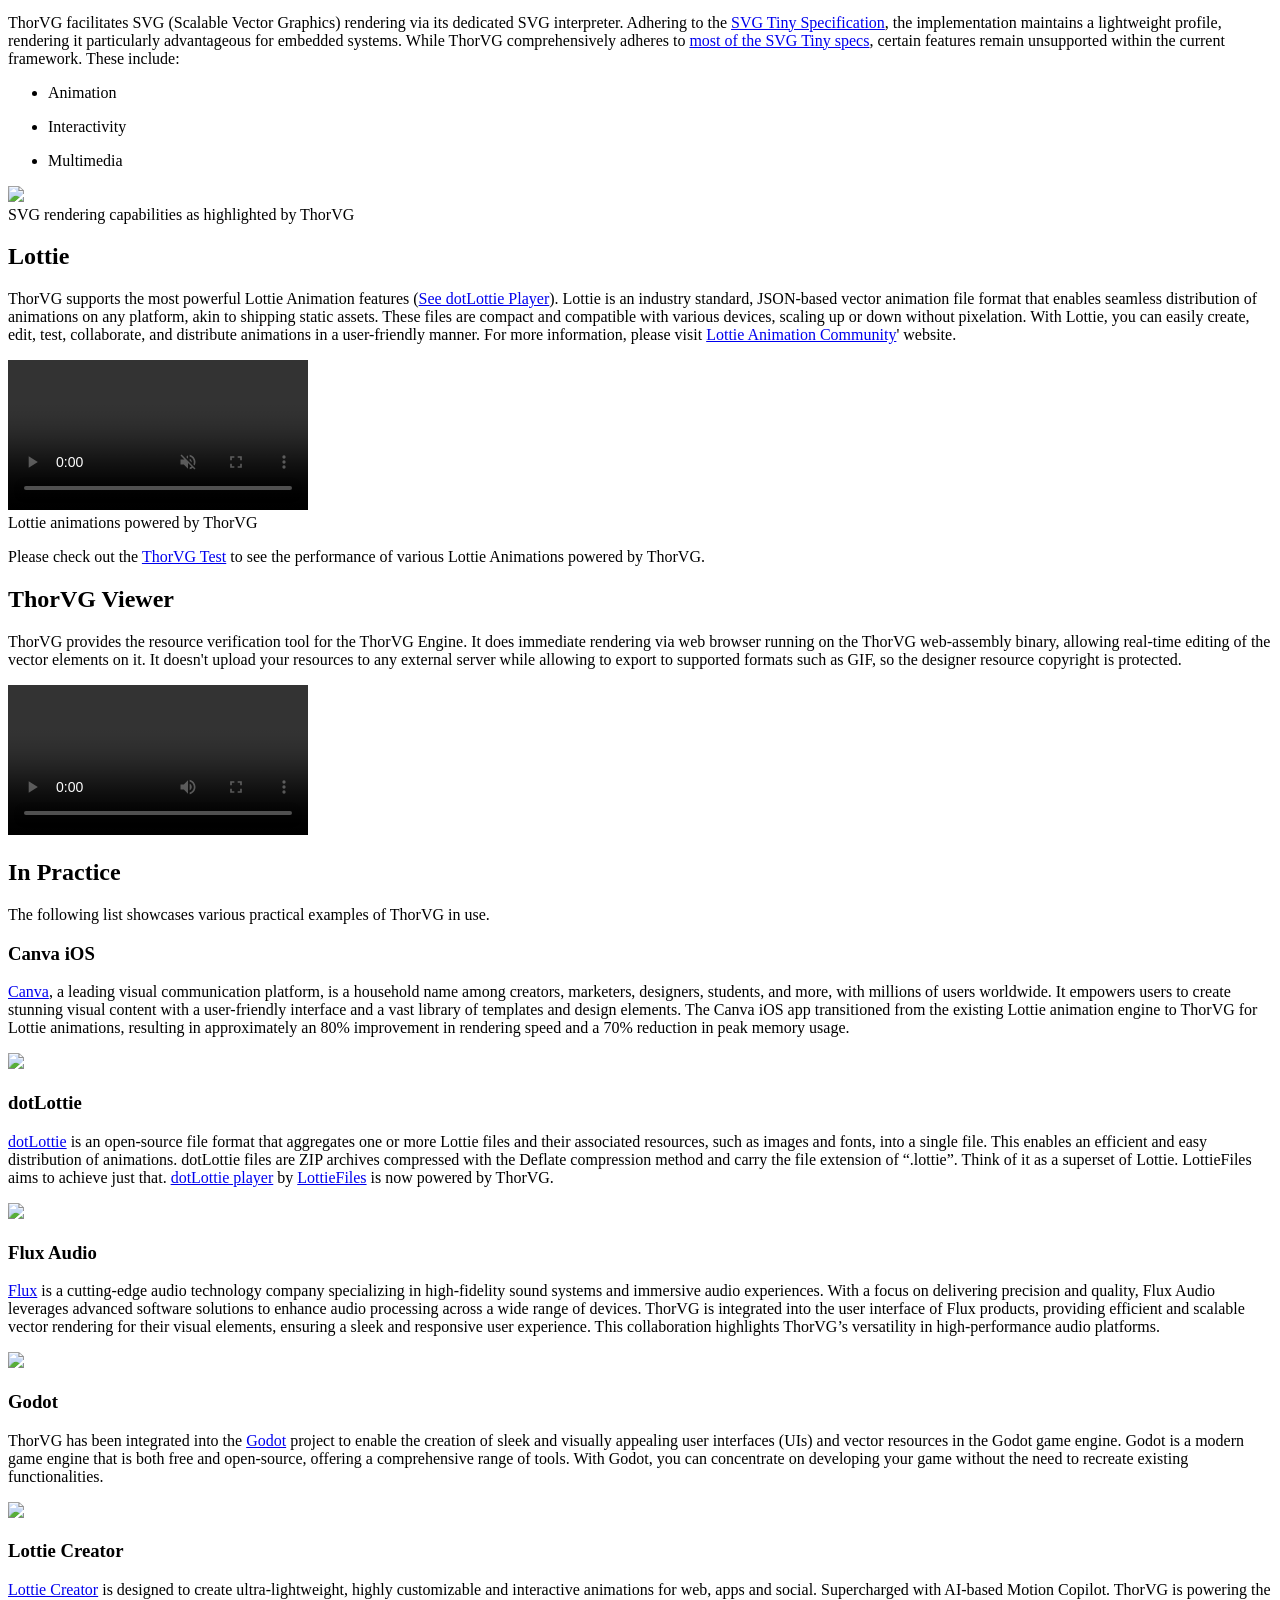
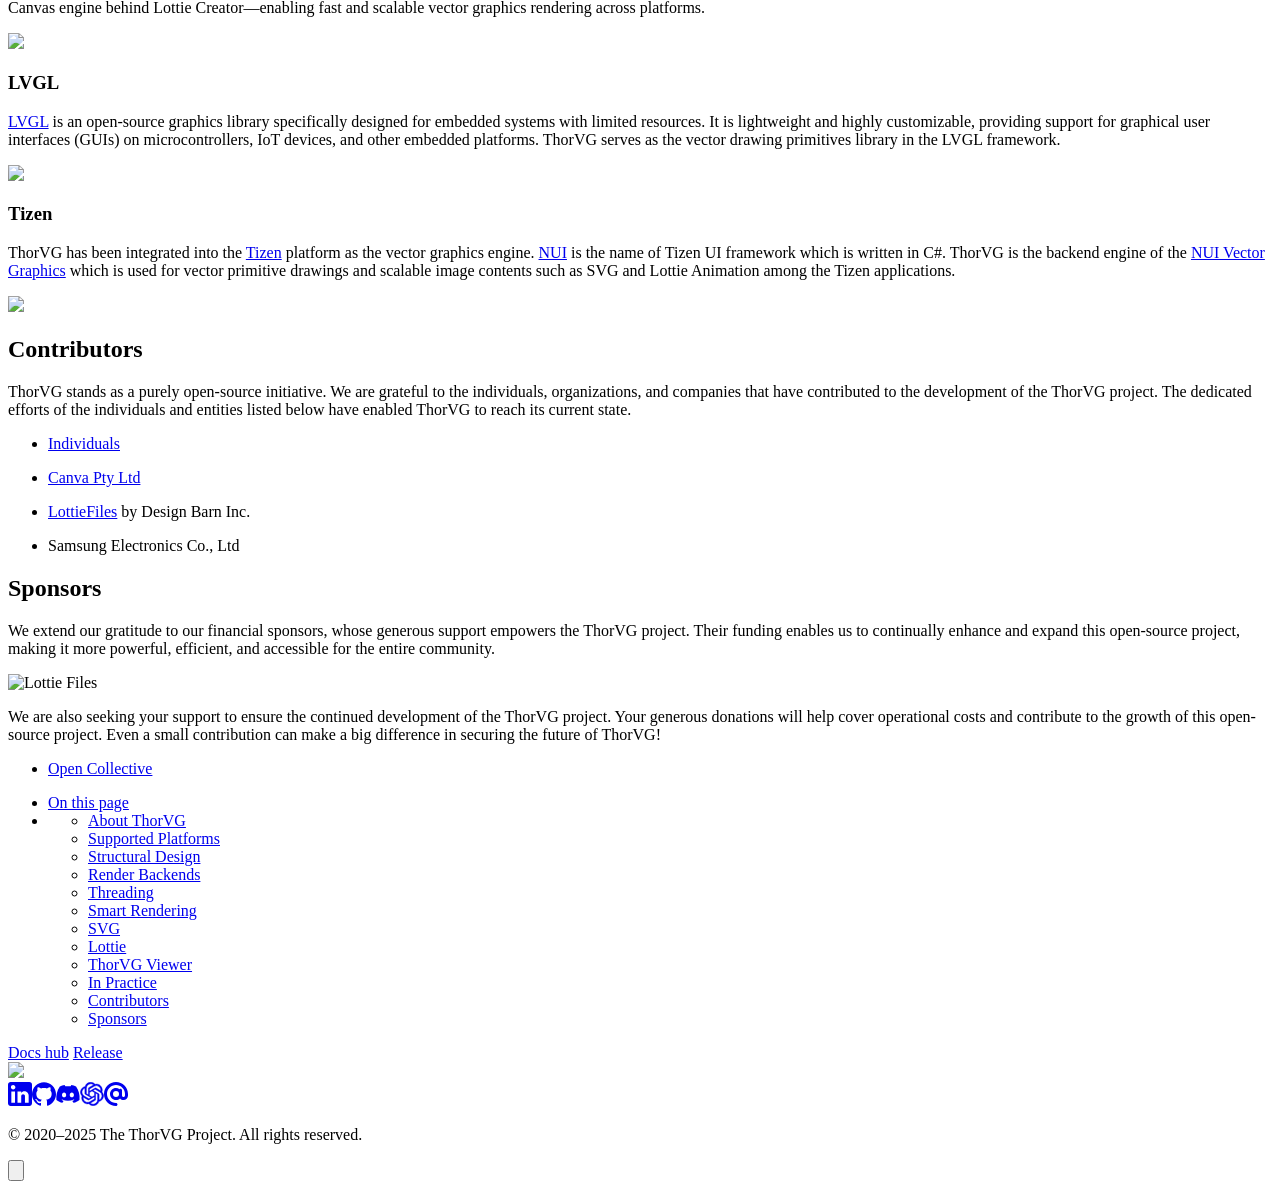
==== commit d4b39b30: "Redesign about page layout and toc" ====
--- a/about/index.html
+++ b/about/index.html
@@ -3,7 +3,34 @@
     <head>
         <meta charset="utf-8">
         <meta name="viewport" content="width=device-width, initial-scale=1.0" />
-        <base href="/thorvg.site/" />
+        <script>
+            (function () {
+                const hostedBase = "/thorvg.site/";
+                if (window.location.protocol !== "file:") {
+                    document.write('<base href="' + hostedBase + '" />');
+                    return;
+                }
+                const routePatterns = [
+                    "/docs/tutorial/index.html",
+                    "/docs/apis/index.html",
+                    "/tools/playground/index.html",
+                    "/tools/viewer/index.html",
+                    "/showcase/index.html",
+                    "/blogs/index.html",
+                    "/about/index.html",
+                    "/tutorial/index.html",
+                    "/viewer/index.html",
+                    "/api/index.html",
+                    "/docs/index.html",
+                    "/tools/index.html",
+                    "/index.html"
+                ];
+                const pathname = window.location.pathname;
+                const matched = routePatterns.find((route) => pathname.endsWith(route));
+                const rootPath = ((matched ? pathname.slice(0, -matched.length) : pathname.replace(/[^/]*$/, "")) || "") + "/";
+                document.write('<base href="' + new URL(rootPath, window.location.href).href + '" />');
+            })();
+        </script>
         <link rel="icon" sizes="192x192" href="https://raw.githubusercontent.com/thorvg/thorvg.site/main/icon/site_icon.png" type="image/png">
         <link rel="apple-touch-icon" href="https://raw.githubusercontent.com/thorvg/thorvg.site/main/icon/site_icon.png" type="image/png">
 
@@ -29,9 +56,11 @@
 
         <link rel="preconnect" href="https://fonts.googleapis.com">
         <link rel="preconnect" href="https://fonts.gstatic.com" crossorigin>
-        <link href="https://fonts.googleapis.com/css2?family=JetBrains+Mono:ital,wght@0,100..800;1,100..800&family=Open+Sans:ital,wght@0,300..800;1,300..800&family=Poppins:ital,wght@0,100;0,200;0,300;0,400;0,500;0,600;0,700;0,800;0,900;1,100;1,200;1,300;1,400;1,500;1,600;1,700;1,800;1,900&display=swap" rel="stylesheet">
+        <link href="https://fonts.googleapis.com/css2?family=Google+Sans:ital,opsz,wght@0,17..18,400..700;1,17..18,400..700&family=Noto+Sans:ital,wght@0,100..900;1,100..900&display=swap" rel="stylesheet">
+        <link href="https://fonts.googleapis.com/css2?family=JetBrains+Mono:ital,wght@0,100..800;1,100..800&family=Poppins:ital,wght@0,100;0,200;0,300;0,400;0,500;0,600;0,700;0,800;0,900;1,100;1,200;1,300;1,400;1,500;1,600;1,700;1,800;1,900&display=swap" rel="stylesheet">
 
         <link rel="stylesheet" href="styles/common.css">
+        <link rel="stylesheet" href="styles/site.css">
         <link rel="stylesheet" href="styles/nav.css">
         <link rel="stylesheet" href="styles/layout.css">
         <link rel="stylesheet" href="styles/collection.css">
@@ -79,11 +108,79 @@
             <a href="viewer/">Viewer</a>
         </nav>
 
-        <main class="main">
-            <div class="container fade-in-and-move-up-on-load">
-                <div class="columns py-6">
+        <main class="main about-page">
+            <div class="container about-container fade-in-and-move-up-on-load">
+                <section class="about-hero">
+                    <div class="about-hero-copy">
+                        <span class="eyebrow">About</span>
+                        <h1 class="page-title">ThorVG is built to keep vector rendering capable, portable, and small.</h1>
+                        <p class="page-intro">This page keeps the existing technical detail, but frames it more clearly: what ThorVG supports, how the engine is structured, where it runs, and how teams are already using it in practice.</p>
+                        <div class="hero-actions about-hero-actions">
+                            <a class="button-primary" href="docs/index.html">Start with Docs</a>
+                            <a class="button-secondary" href="showcase/index.html">See Showcase</a>
+                        </div>
+                    </div>
+                    <aside class="about-hero-panel">
+                        <div class="product-panel-window about-panel-window">
+                            <div class="product-window-bar"><span></span><span></span><span></span></div>
+                            <div class="product-window-content about-panel-content">
+                                <div class="product-stack-card">
+                                    <span class="stack-label">Coverage</span>
+                                    <div class="stack-line"><strong>12 sections</strong><span>engine, formats, tooling, adoption</span></div>
+                                    <div class="stack-pill-row">
+                                        <span>SVG</span>
+                                        <span>Lottie</span>
+                                        <span>Smart Rendering</span>
+                                        <span>Viewer</span>
+                                    </div>
+                                </div>
+                                <div class="product-stack-card is-muted">
+                                    <span class="stack-label">Platforms</span>
+                                    <div class="stack-route-grid">
+                                        <span>Linux</span>
+                                        <span>macOS</span>
+                                        <span>Windows</span>
+                                        <span>iOS</span>
+                                        <span>Android</span>
+                                        <span>Web</span>
+                                    </div>
+                                </div>
+                                <div class="about-panel-links">
+                                    <a href="#structural-design">Structural Design</a>
+                                    <a href="#render-backends">Render Backends</a>
+                                    <a href="#in-practice">In Practice</a>
+                                </div>
+                            </div>
+                        </div>
+                    </aside>
+                </section>
+
+                <section class="about-overview">
+                    <div class="hub-grid hub-grid-product about-overview-grid">
+                        <a class="hub-card" href="#supported-latforms">
+                            <span class="card-tag">Runtime</span>
+                            <h2 class="card-title">Broad platform coverage</h2>
+                            <p class="card-copy">ThorVG is already used across desktop, mobile, web, and embedded-oriented environments.</p>
+                            <span class="card-meta">Supported Platforms</span>
+                        </a>
+                        <a class="hub-card" href="#structural-design">
+                            <span class="card-tag">Architecture</span>
+                            <h2 class="card-title">Modular engine design</h2>
+                            <p class="card-copy">A single binary, selectively buildable pieces, and renderer abstraction keep integration practical.</p>
+                            <span class="card-meta">Structural Design</span>
+                        </a>
+                        <a class="hub-card" href="#in-practice">
+                            <span class="card-tag">Adoption</span>
+                            <h2 class="card-title">Already used in products</h2>
+                            <p class="card-copy">The page ends with concrete examples showing how ThorVG is deployed in real software.</p>
+                            <span class="card-meta">In Practice</span>
+                        </a>
+                    </div>
+                </section>
+
+                <div class="columns py-6 about-content-layout">
                     <div class="column is-9">
-                        <article class="prose prose-vercel">
+                        <article class="prose prose-vercel about-article">
                             <section id="about-thorvg">
                                 <h1>About ThorVG</h1>
                                 <p>ThorVG (Thor Vector Graphics) is an open-source graphics library designed for creating vector-based scenes and animations. It combines immense power with remarkable lightweight efficiency, as Thor embodies a dual meaning—symbolizing both thunderous strength and lightning-fast agility. Embracing the philosophy of simpler is better, the ThorVG project provides intuitive, user-friendly interfaces while maintaining a compact footprint and minimal overhead.</p>
@@ -396,30 +493,34 @@
                         </article>
                     </div>
                     <div class="column is-3">
-                        <div class="content-toc has-background-light py-5">
+                        <div class="content-toc about-toc has-background-light py-5">
                             <nav aria-label="Table of contents" role="navigation">
                                 <ul class="toc-list">
                                     <li>
-                                        <a class="toc-header" href="#"><i class="icon icon-text-align-left"></i>Table of Contents</a>
+                                        <a class="toc-header" href="#">On this page</a>
                                     </li>
                                     <li class="toc-children">
                                         <ul>
-                                            <li><a href="about/#about-thorvg">About ThorVG</a></li>
-                                            <li><a href="about/#supported-latforms">Supported Platforms</a></li>
-                                            <li><a href="about/#structural-design">Structural Design</a></li>
-                                            <li><a href="about/#render-backends">Render Backends</a></li>
-                                            <li><a href="about/#threading">Threading</a></li>
-                                            <li><a href="about/#smart-rendering">Smart Rendering</a></li>
-                                            <li><a href="about/#svg">SVG</a></li>
-                                            <li><a href="about/#lottie">Lottie</a></li>
-                                            <li><a href="about/#thorvg-viewer">ThorVG Viewer</a></li>
-                                            <li><a href="about/#in-practice">In Practice</a></li>
-                                            <li><a href="about/#contributors">Contributors</a></li>
-                                            <li><a href="about/#sponsors">Sponsors</a></li>
+                                            <li><a href="#about-thorvg">About ThorVG</a></li>
+                                            <li><a href="#supported-latforms">Supported Platforms</a></li>
+                                            <li><a href="#structural-design">Structural Design</a></li>
+                                            <li><a href="#render-backends">Render Backends</a></li>
+                                            <li><a href="#threading">Threading</a></li>
+                                            <li><a href="#smart-rendering">Smart Rendering</a></li>
+                                            <li><a href="#svg">SVG</a></li>
+                                            <li><a href="#lottie">Lottie</a></li>
+                                            <li><a href="#thorvg-viewer">ThorVG Viewer</a></li>
+                                            <li><a href="#in-practice">In Practice</a></li>
+                                            <li><a href="#contributors">Contributors</a></li>
+                                            <li><a href="#sponsors">Sponsors</a></li>
                                         </ul>
                                     </li>
                                 </ul>
                             </nav>
+                            <div class="about-toc-utility">
+                                <a href="docs/index.html">Docs hub</a>
+                                <a href="https://github.com/thorvg/thorvg/releases" target="_blank" rel="noopener noreferrer">Release</a>
+                            </div>
                         </div>
                     </div>
                 </div>
@@ -473,4 +574,4 @@
         </button>
 
     </body>
-</html>+</html>
